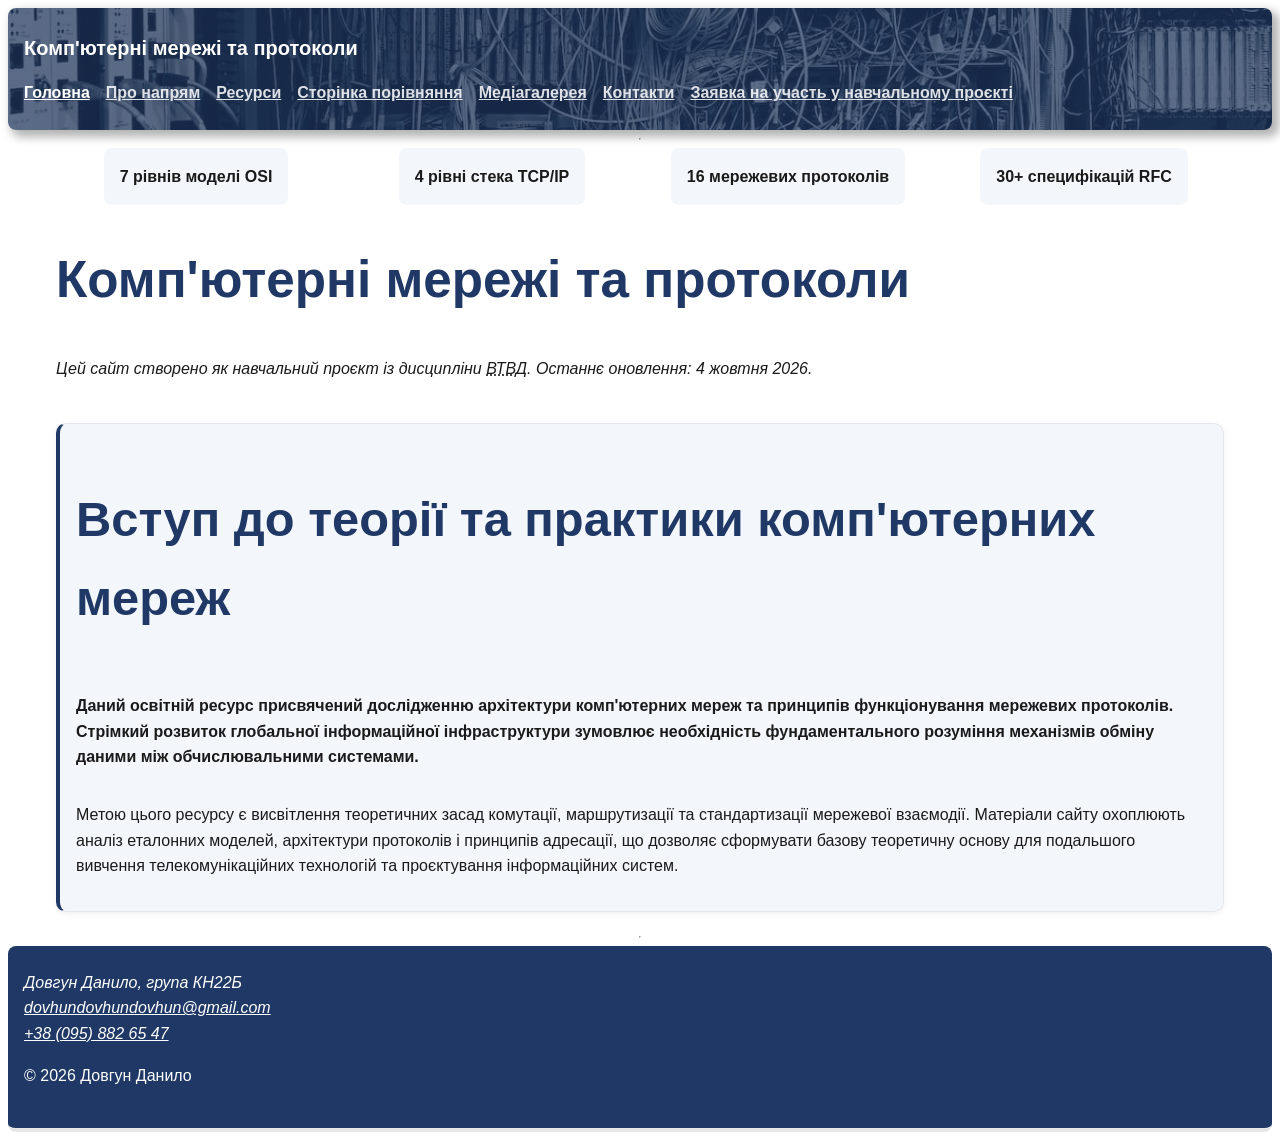
==== index.html @ 308798a4 "Публікація підсумкового сайту теми 1" ====
<!DOCTYPE html>
<html lang="uk">
<head>
    <meta charset="utf-8">
    <meta name="viewport" content="width=device-width, initial-scale=1.0">
    <meta name="description" content="Навчальний сайт про комп'ютерні мережі та протоколи: основні поняття, застосування, ресурси">
    <meta name="author" content="Данило Довгун">
    <title>Головна сторінка</title>
    <link rel="stylesheet" href="css/style.css">
    <link rel="icon" type="image/png" href="img/favicon.png">
</head>
<body>
    <header>
        <a href="index.html" class="site-title">Комп'ютерні мережі та протоколи</a>
        <nav>
        <ul>
            <li><a href="index.html" class="active" aria-current="page">Головна</a></li>
            <li><a href="about.html">Про напрям</a></li>
            <li><a href="pages/resources.html">Ресурси</a></li>
            <li><a href="comparison.html">Сторінка порівняння</a></li>
            <li><a href="gallery.html">Медіагалерея</a></li>
            <li><a href="contacts.html">Контакти</a></li>
            <li><a href="application.html">Заявка на участь у навчальному проєкті</a></li>
        </ul>
        </nav>
    </header>
    <hr>
    <main class="container">
    <div class="stats">
        <div class="stats__item">7 рівнів моделі OSI</div>
        <div class="stats__item">4 рівні стека TCP/IP</div>
        <div class="stats__item">16 мережевих протоколів</div>
        <div class="stats__item">30+ специфікацій RFC</div>
    </div>
    <h1><strong>Комп'ютерні мережі та протоколи</strong></h1>
    <p><i>Цей сайт створено як навчальний проєкт із дисципліни
        <abbr title="Вебтехнології та вебдизайн">ВТВД</abbr>.
        Останнє оновлення: <time datetime="2026-10-04">4 жовтня 2026</time>.</i></p>
    <br>
    <section class="card">
        <h2><strong>Вступ до теорії та практики комп'ютерних мереж</strong></h2>
        <p>Даний освітній ресурс присвячений дослідженню архітектури комп'ютерних мереж та принципів функціонування мережевих протоколів. Стрімкий розвиток глобальної інформаційної інфраструктури зумовлює необхідність фундаментального розуміння механізмів обміну даними між обчислювальними системами.</p>
        <p>Метою цього ресурсу є висвітлення теоретичних засад комутації, маршрутизації та стандартизації мережевої взаємодії. Матеріали сайту охоплюють аналіз еталонних моделей, архітектури протоколів і принципів адресації, що дозволяє сформувати базову теоретичну основу для подальшого вивчення телекомунікаційних технологій та проєктування інформаційних систем.</p>
    </section>
    </main>
    <hr>
    <footer>
    <address>
        Довгун Данило, група КН22Б<br>
        <a href="mailto:dovhundovhundovhun@gmail.com">dovhundovhundovhun@gmail.com</a><br>
        <a href="tel:+380958826547">+38 (095) 882 65 47</a>
    </address>
    <p>&copy; 2026 Довгун Данило</p>
    </footer>
</body>
</html>
---- css/style.css ----
/* == Змінні == */
:root {
    --color-primary: hsl(219 53% 26%);
    --color-primary-light: hsl(219 53% 40%);
    --color-primary-soft: hsla(220, 51%, 92%, 0.384);
    --color-text: hsl(0 0% 10%);
    --color-text-muted: hsl(0 0% 40%);
    --color-surface: hsl(0 0% 100%);
    --color-accent: hsla(222, 70%, 39%, 0.53);
    --color-not-accent: hsla(260, 25%, 92%, 0.4);
    --space-1: 0.25rem;
    --space-2: 0.5rem;
    --space-3: 1rem;
    --space-4: 1.5rem;
    --space-5: 2rem;
    --space-6: 3rem;
}
*, *::before, *::after {
    box-sizing: border-box;
}
/* == Базові стилі == */
body {
    font-family: "Segoe UI", Roboto, Arial, sans-serif;
    font-size: 1rem;
    line-height: 1.6;
    color: var(--color-text);
    background-color: var(--color-surface);
    min-height: 100vh;
    display: flex;
    flex-direction: column;
}
main {
    flex: 1;
}
/* == Типографіка == */
.media { display: flex; gap: var(--space-3); align-items: center; }
.media__icon { flex: 0 0 32px; width: 32px; height: 32px; }
.media__body { flex: 1;}
h1, h2, h3 {
    color: var(--color-primary);
    font-weight: 700;
}
h1 { font-size: clamp(2.027rem, 1.2rem + 2.5vw, 3.815rem); line-height: 1.6; }
h2 { font-size: clamp(1.802rem, 1.2rem + 2.5vw, 3.052rem); line-height: 1.6; }
h3 { font-size: clamp(1.602rem, 1.2rem + 2.5vw, 2.441rem); line-height: 1.6; }
h4 { font-size: clamp(1.424rem, 1.2rem + 2.5vw, 1.953rem); line-height: 1.6; }
h5 { font-size: clamp(1.266rem, 1.2rem + 2.5vw, 1.563rem); line-height: 1.6; }
h6 { font-size: clamp(1.125rem, 1.2rem + 2.5vw, 1.25rem); line-height: 1.6; }
/* == Навігація == */
nav a {
    color: var(--color-primary);
    font-weight: 600;
}
nav ul {
    display: flex;
    gap: var(--space-3);
    list-style: none;
    margin: 0;
    padding: 0;
}
main nav ul {
    margin-bottom: 15px;
}
nav li:last-child {
    margin-left: auto;
}
nav a:not(.active) {
    opacity: 0.85;
}
/* == Картки == */
.card {
    display: flex;
    flex-direction: column;
    position: relative;
    background: var(--color-primary-soft);
    padding: var(--space-3);
    border: 1px solid #e3e7ec;
    border-radius: 10px;
    box-shadow: 0 2px 6px rgb(0 0 0 / 6%);
    border-left: 4px solid var(--color-primary);
    margin-bottom: var(--space-3);
    transition: box-shadow 0.2s ease, transform 0.2s ease;
}
.card.featured {
    background: linear-gradient(135deg, var(--color-primary-soft), #ccd6ff);
    border-left: 4px solid var(--color-primary);
}
.card-grid {
    display: grid;
    grid-template-columns: repeat(auto-fit, minmax(280px, 1fr));
    gap: var(--space-3);
}
.stats {
    display: grid;
    grid-template-columns: repeat(auto-fit, minmax(160px, 1fr));
    gap: var(--space-3);
    place-items: center;
    text-align: center;
}
.stats__item {
    background: var(--color-primary-soft);
    padding: var(--space-3);
    border-radius: 8px;
    font-weight: 700;
}
.page {
    display: grid;
    grid-template-columns: 1fr;
    grid-template-areas:
        "header"
        "main"
        "sidebar"
        "footer";
    gap: var(--space-3);
    min-height: 100vh;
}
@media (min-width: 768px) {
    .page {
        grid-template-columns: 240px 1fr;
        grid-template-areas:
            "header  header"
            "sidebar main"
            "footer  footer";
    }
}
@media (min-width: 1200px) {
    .page {
        grid-template-columns: 280px 1fr;
    }
}
.page__header  { grid-area: header; }
.page__sidebar { grid-area: sidebar; }
.page__main    { grid-area: main; }
.page__footer  { grid-area: footer; }
.art {
    position: relative;
    background: var(--color-not-accent);
    padding: var(--space-3);
    border: 1px solid #e0b3de;
    border-radius: 10px;
    box-shadow: 0 2px 6px rgb(0 0 0 / 6%);
    border-left: 4px solid #e0b3de;
    margin-bottom: var(--space-3);
}
.art.featured {
    background: linear-gradient(135deg, var(--color-not-accent), #ebc7ff7d);
    border-left: 4px solid #e0b3de;
}
.container {
    width: min(100% - 2 * var(--space-3),1200px);
    margin-inline: auto;
    padding-inline: var(--space-3);
}
@media (min-width: 768px) {
    .card-grid .card:first-child {
        grid-column: span 2;
    }
}
.card .btn {
    margin-top: auto;
    align-self: flex-start;
}
.btn {
    display: inline-block;
    padding: var(--space-2) var(--space-3);
    background: var(--color-primary);
    color: #ffffff;
    border: none;
    border-radius: 6px;
    text-decoration: none;
    transition: transform 0.15s ease;
}
.btn.arti {
    background: #c099be;
}
.badge {
    position: absolute;
    top: var(--space-2);
    right: var(--space-2);
    background: var(--color-accent);
    color: #ffffff;
    font-size: 0.75rem;
    padding: 2px 8px;
    border-radius: 4px;
}
.badge.arti {
    background: #c099be88;
}
.tooltip-container:hover .tooltip-text,
.tooltip-container:focus .tooltip-text {
    visibility: visible;
}
.site-title {
    color: #fff;
    font-weight: 700;
    text-decoration: none;
    font-size: 1.25rem;
}
.checkbox {
    display: flex;
    align-items: center;
}
/* == Текст == */
img {
    max-width: 100%;
    height: auto;
}
header nav a { color: #ffffff; }
footer a {
    color: #ffffff;
    text-decoration: underline;
}
footer a:hover {
    color: #ccd6ff;
}
header a:hover {
    color: #cccccc;
}
input, textarea, select, button {
    padding: var(--space-2);
    border: 1px solid #b8c2cc;
    border-radius: 6px;
    height: 44px;
    font: inherit;
}
textarea { height: auto; }
code, pre {
    font-family: "Fira Code", Consolas, "Courier New", monospace;
}
.page__sidebar nav ul {
    flex-direction: column;
}
.page__sidebar nav li:last-child {
    margin-left: 0;
}
main a {
    color: var(--color-primary);
    text-decoration: underline;
}
main a:hover { color: var(--color-primary-light); }
blockquote {
    border-left: 4px solid var(--color-primary);
    padding-left: var(--space-3);
    color: var(--color-text-muted);
    font-style: italic;
}
code {
    background: var(--color-primary-soft);
    padding: 2px 6px;
    border-radius: var(--space-1);
    font-size: 0.9em;
}
li::marker {
    color: var(--color-primary);
}
figcaption {
    text-transform: uppercase;
    letter-spacing: 0.05em;
    font-size: 0.85rem;
}
main { 
    max-width: 180ch; 
}
h2 + p {
    font-weight: 600;
}
h2 ~ p {
    color: var(--color-text);
}
a[href^="http"]::after {
    content: " ↗"
}
a[href$=".pdf"]::after {
    content: " (PDF";
}
a:hover {
    text-decoration: underline;
    color: var(--color-primary);
}
.back-to-top {
    position: fixed;
    right: var(--space-3);
    bottom: var(--space-3);
    z-index: 100;
    background: var(--color-primary);
    color: #ffffff;
    padding: var(--space-2) var(--space-3);
    border-radius: 6px;
    text-decoration: none;
    box-shadow: 5px 5px 10px 2px rgba(0, 0, 0, 0.3);
}
.back-to-top:hover {
    color: #d6d6d6;
    text-decoration: underline;
}
.card:hover {
    box-shadow: 0 6px 16px rgb(0 0 0 / 12%);
    transform: translateY(-2px);
}
.btn:active { transform: translateY(1px); }
.btn:focus-visible { outline: 3px solid var(--color-accent); outline-offset: 2px; }
.btn:hover {
    color: #b8c2cc;
    text-decoration: underline;
}
/* == Фон == */
header {
    display: flex;
    justify-content: space-between;
    align-items: center;
    gap: var(--space-3);
    flex-wrap: wrap;
    position: sticky;
    top: 0;
    z-index: 100;
    background:
        linear-gradient(rgb(31 56 100 / 70%), rgb(31 56 100 / 70%)),
        url("../img/photo-3.jpg") center / cover no-repeat;
    color: #ffffff;
    padding: var(--space-4) var(--space-3);
    border-radius: var(--space-2);
    box-shadow: 5px 5px 10px 2px rgba(0, 0, 0, 0.3);
}
footer {
    background: var(--color-primary);
    color: #ffffff;
    padding: var(--space-4) var(--space-3);
    border-radius: var(--space-2);
    border-bottom: 4px solid #e7e7e7;
}
/* == Таблиця == */
tbody tr:nth-child(even) {
    background-color: var(--color-primary-soft);
}
tbody tr:first-child {
    font-weight: 600;
}
tbody tr:last-child {
    color: var(--color-text);
}

/* == Форми == */
input[required] {
    border-left: 3px solid var(--color-primary);
}
input[type="email"] {
    background-color: var(--color-surface);
}
button:active {
    transform: translateY(1px);
}
a:focus-visible,
button:focus-visible {
    outline: 3px solid var(--color-surface);
    outline-offset: 2px;
}
label:has(+ input:required)::after,
label:has(+ select:required)::after,
label:has(+ br + textarea:required)::after {
    content: "*";
    color: #b20000;
}
/* == At-rule == */
@media (prefers-reduced-motion: reduce) {
    *, *::before, *::after {
        animation-duration: 0.01ms !important;
        transition-duration: 0.01ms !important;
    }
}
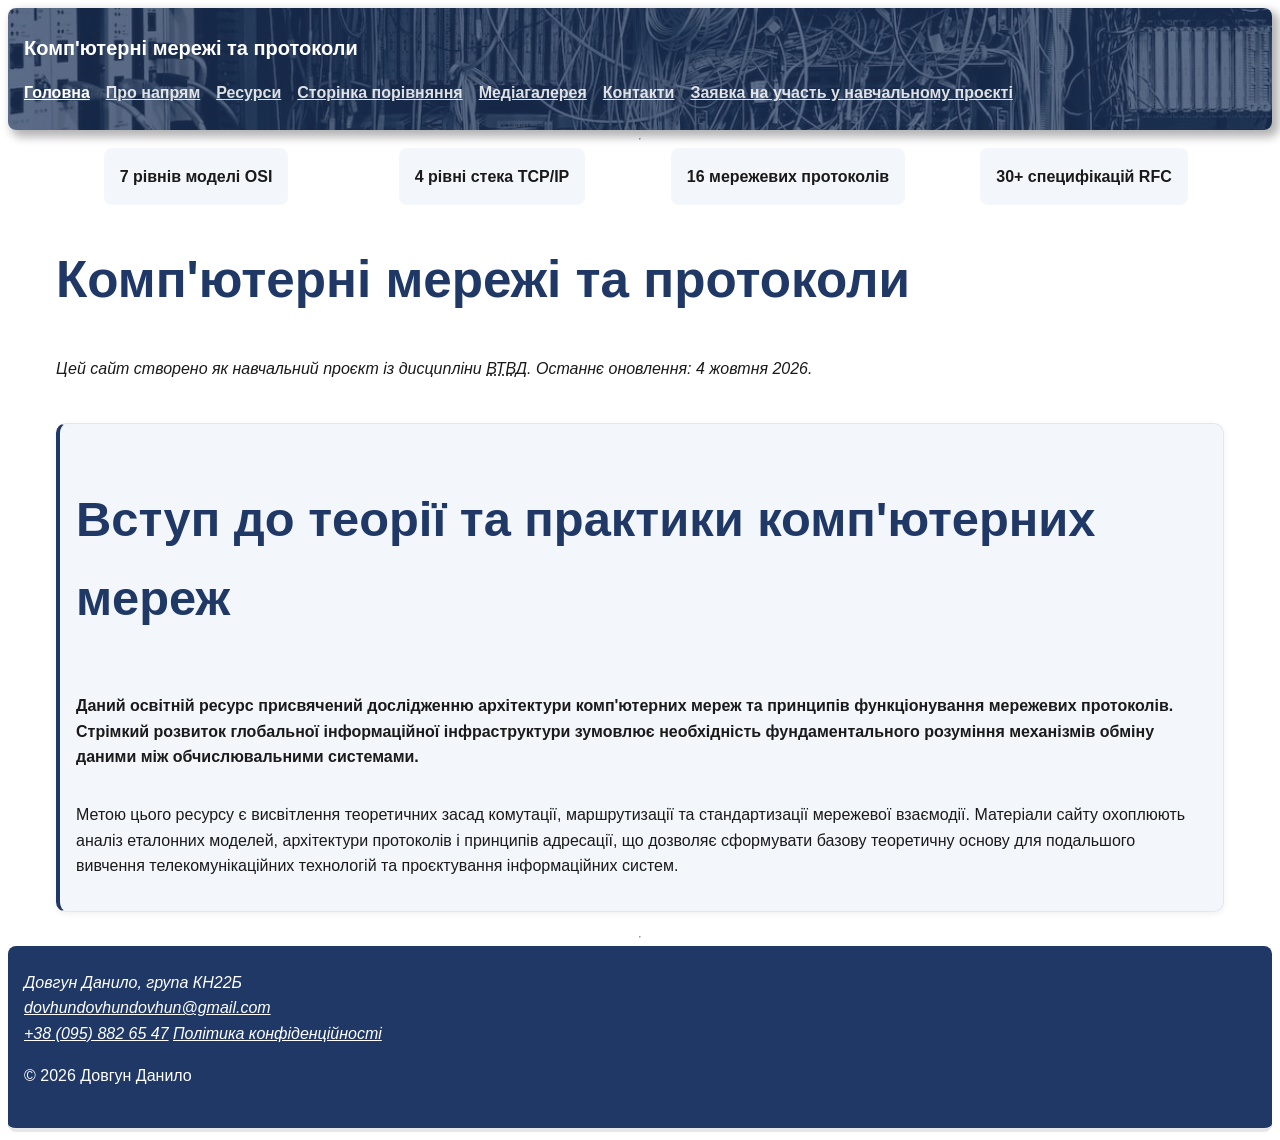
==== commit 3406c5bb: "політика конфіденційності" ====
--- a/index.html
+++ b/index.html
@@ -3,11 +3,24 @@
 <head>
     <meta charset="utf-8">
     <meta name="viewport" content="width=device-width, initial-scale=1.0">
-    <meta name="description" content="Навчальний сайт про комп'ютерні мережі та протоколи: основні поняття, застосування, ресурси">
+    <meta name="description" content="Освітній ресурс, присвячений основам комп'ютерних мереж. Вивчайте архітектуру, мережеві протоколи, принципи комутації та маршрутизації обміну даними.">
     <meta name="author" content="Данило Довгун">
-    <title>Головна сторінка</title>
+    <title>Комп'ютерні мережі та протоколи: основи архітектури</title>
     <link rel="stylesheet" href="css/style.css">
     <link rel="icon" type="image/png" href="img/favicon.png">
+    <link rel="canonical" href="https://dovhundanylo.github.io/lab12-dovhun/index.html">
+
+    <meta property="og:title" content="Комп'ютерні мережі та протоколи: основи архітектури">
+    <meta property="og:description" content="Освітній ресурс, присвячений основам комп'ютерних мереж. Вивчайте архітектуру, мережеві протоколи, принципи комутації та маршрутизації обміну даними.">
+    <meta property="og:image" content="https://dovhundanylo.github.io/lab12-dovhun/img/og-preview.jpg">
+    <meta property="og:url" content="https://dovhundanylo.github.io/lab12-dovhun/index.html">
+    <meta property="og:type" content="website">
+
+    <script async src="https://plausible.io/js/pa-6nPMpnJ-oXJM2o_9VWAd-.js"></script>
+    <script>
+        window.plausible=window.plausible||function(){(plausible.q=plausible.q||[]).push(arguments)},plausible.init=plausible.init||function(i){plausible.o=i||{}};
+        plausible.init()
+    </script>
 </head>
 <body>
     <header>
@@ -49,6 +62,7 @@
         Довгун Данило, група КН22Б<br>
         <a href="mailto:dovhundovhundovhun@gmail.com">dovhundovhundovhun@gmail.com</a><br>
         <a href="tel:+380958826547">+38 (095) 882 65 47</a>
+        <a href="privacy.html">Політика конфіденційності</a>
     </address>
     <p>&copy; 2026 Довгун Данило</p>
     </footer>
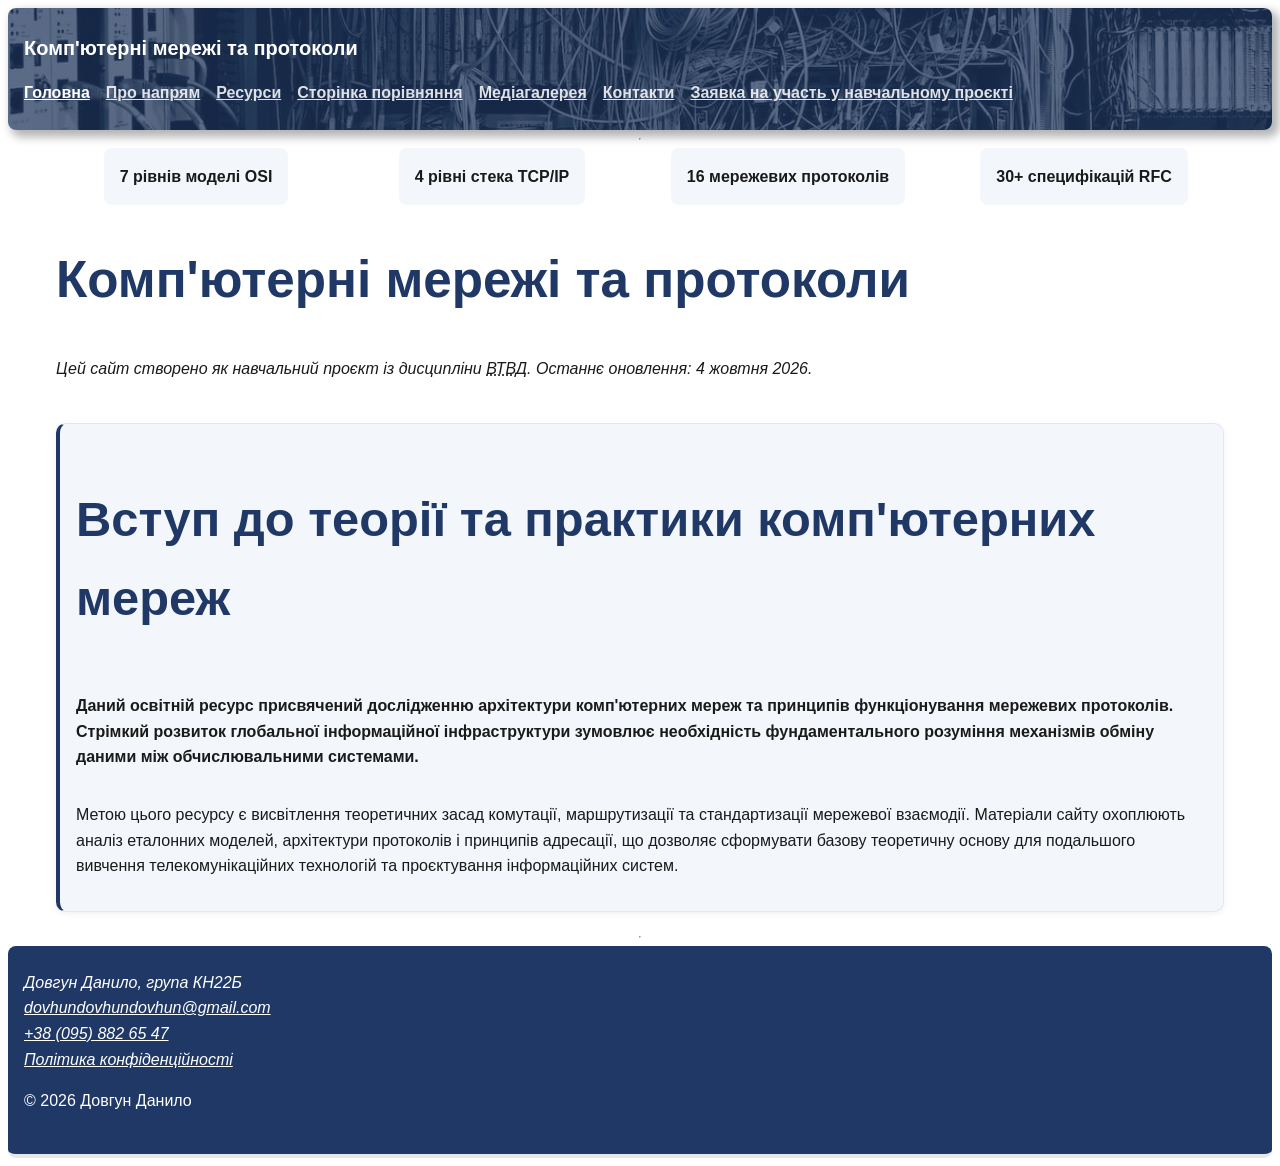
==== commit 29a6c704: "виправлено помилку" ====
--- a/index.html
+++ b/index.html
@@ -61,7 +61,7 @@
     <address>
         Довгун Данило, група КН22Б<br>
         <a href="mailto:dovhundovhundovhun@gmail.com">dovhundovhundovhun@gmail.com</a><br>
-        <a href="tel:+380958826547">+38 (095) 882 65 47</a>
+        <a href="tel:+380958826547">+38 (095) 882 65 47</a><br>
         <a href="privacy.html">Політика конфіденційності</a>
     </address>
     <p>&copy; 2026 Довгун Данило</p>
